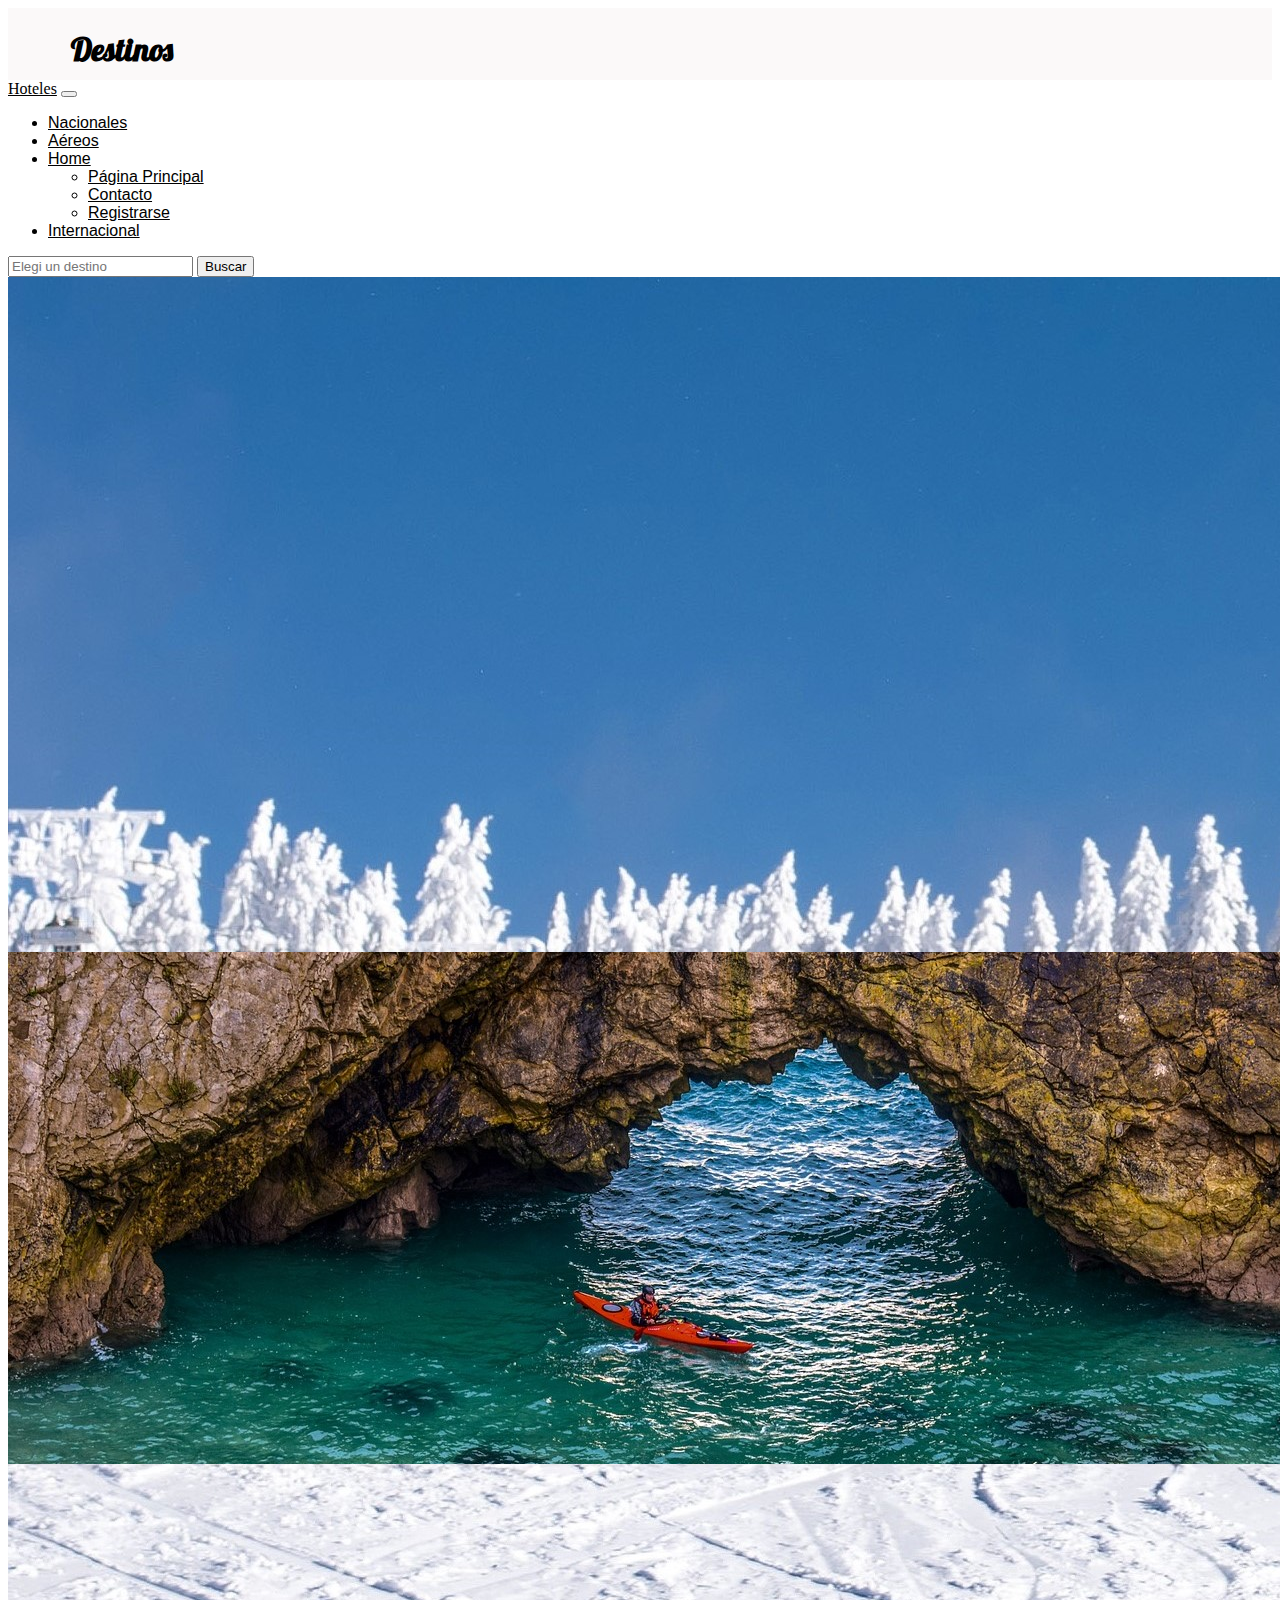
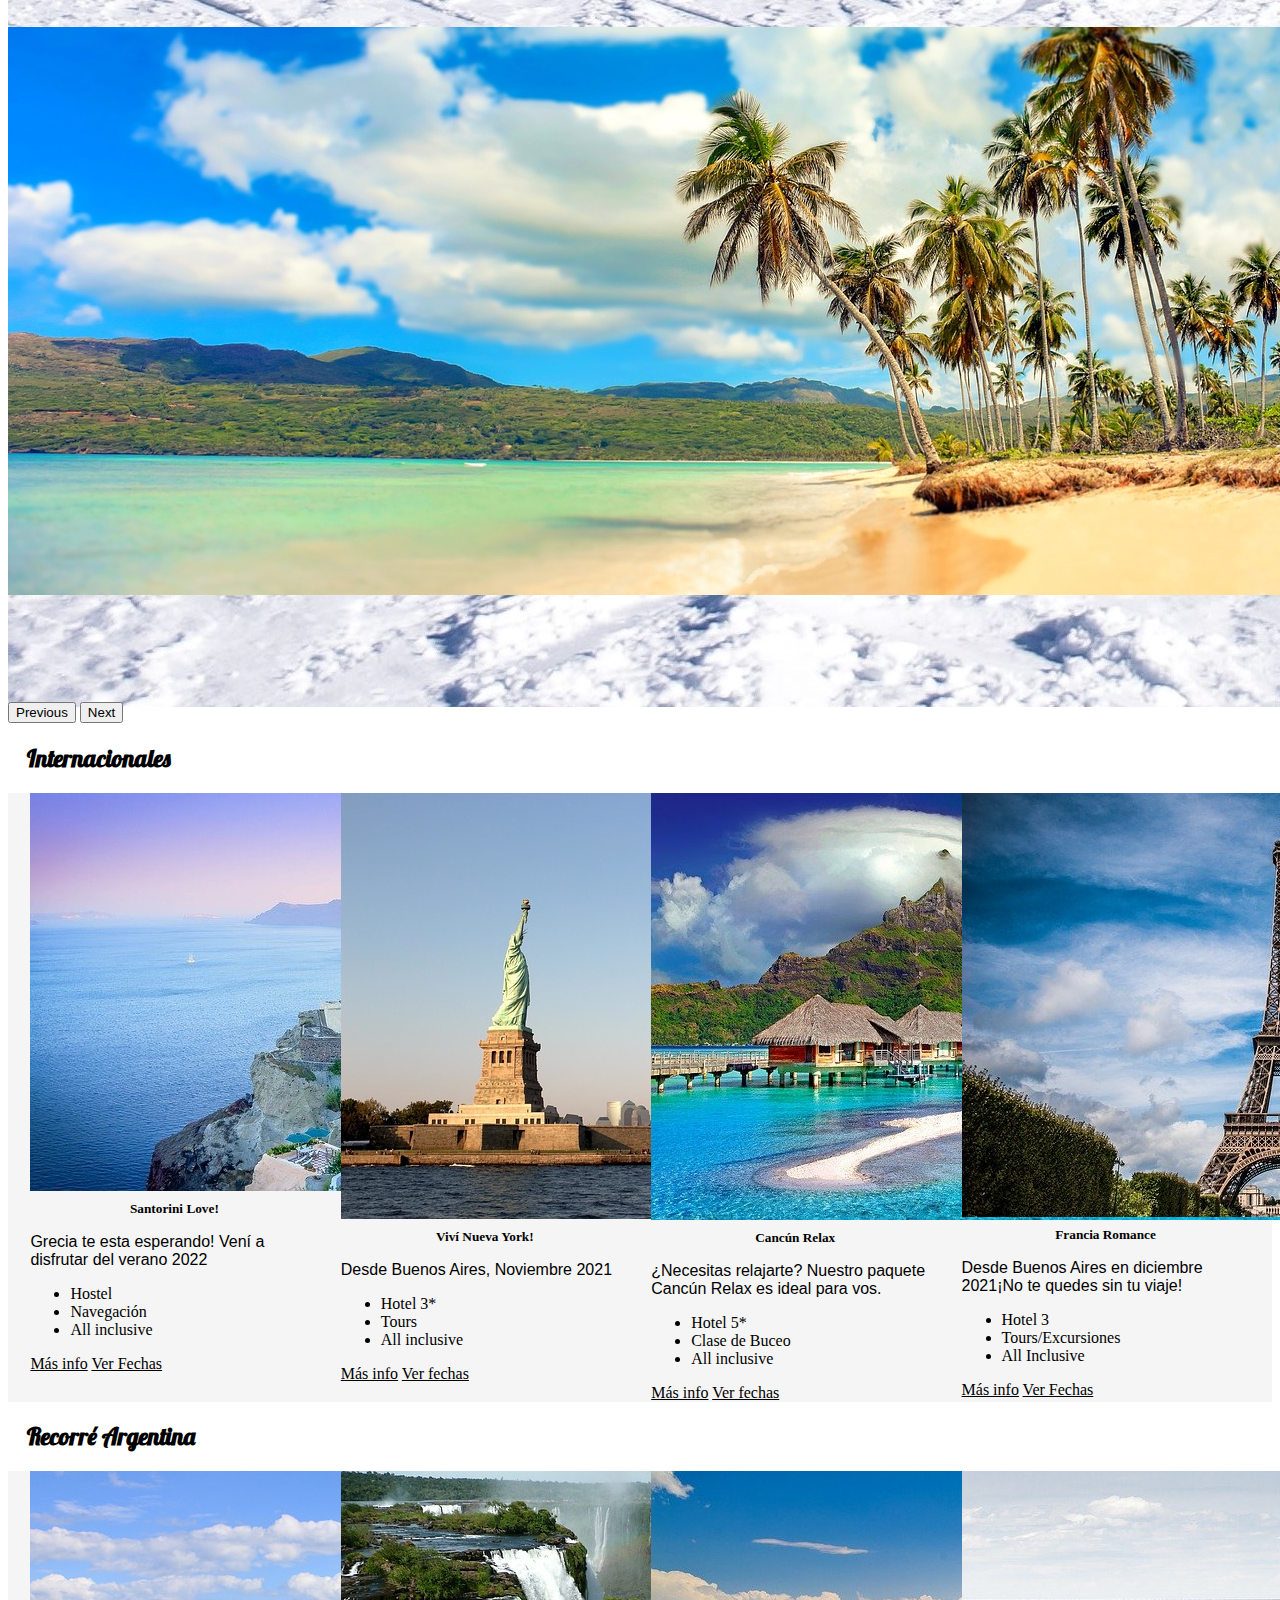
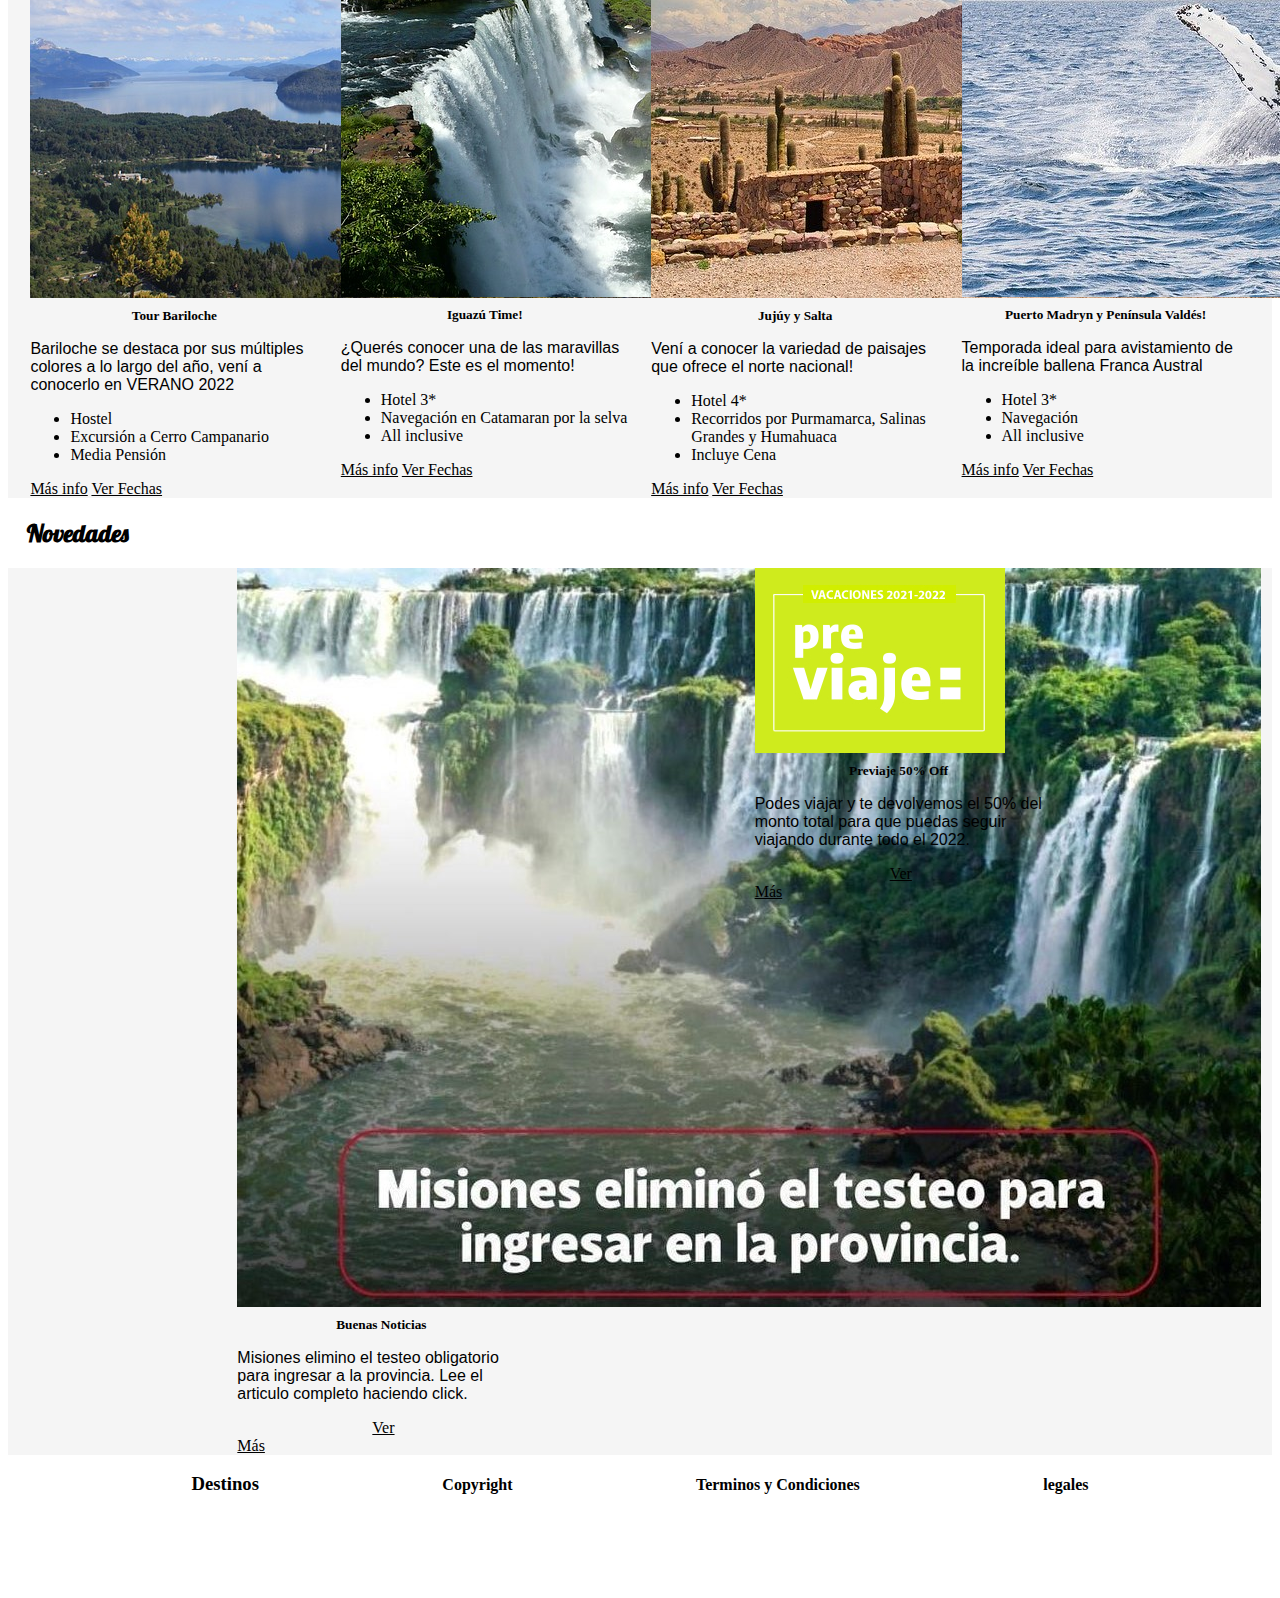
==== index.html @ dcf90d03 "subo el proyecto" ====
<!DOCTYPE html>
<html lang="en">
<head>
    <meta charset="UTF-8">
    <meta http-equiv="X-UA-Compatible" content="IE=edge">
    <meta name="viewport" content="width=device-width, initial-scale=1.0">
    <link href="https://cdn.jsdelivr.net/npm/bootstrap@5.1.3/dist/css/bootstrap.min.css" rel="stylesheet" integrity="sha384-1BmE4kWBq78iYhFldvKuhfTAU6auU8tT94WrHftjDbrCEXSU1oBoqyl2QvZ6jIW3" crossorigin="anonymous">
    <link rel="preconnect" href="https://fonts.googleapis.com">
    <link rel="preconnect" href="https://fonts.gstatic.com" crossorigin>
    <link href="https://fonts.googleapis.com/css2?family=Lobster&display=swap" rel="stylesheet">
    <link rel="stylesheet" href="style.css">
    

    <title>Destinos</title>
</head>

<body>

    <header>
        <div class="titulo">
          <h1>Destinos</h1>
        </div>
  </header>

    <main>
        <nav class="navbar navbar-expand-lg navbar-light  bg-light">
            <div class="container-fluid">
              <a class="navbar-brand" href="#">Hoteles</a>
              <button class="navbar-toggler" type="button" data-bs-toggle="collapse" data-bs-target="#navbarSupportedContent" aria-controls="navbarSupportedContent" aria-expanded="false" aria-label="Toggle navigation">
            <span class="navbar-toggler-icon"></span>
              </button>
              <div class="collapse navbar-collapse" id="navbarSupportedContent">
                <ul class="navbar-nav me-auto mb-2 mb-lg-0">
                  <li class="nav-item">
                    <a class="nav-link active" aria-current="page" href="#nacionales">Nacionales</a>
                  </li>
                  <li class="nav-item">
                    <a class="nav-link" href="#internacional">Aéreos</a>
                  </li>
                  <li class="nav-item dropdown">
                    <a class="nav-link dropdown-toggle" href="#" id="navbarDropdown" role="button" data-bs-toggle="dropdown" aria-expanded="false">
                      Home
                    </a>
                    <ul class="dropdown-menu" aria-labelledby="navbarDropdown">
                      <li><a class="dropdown-item" href="">Página Principal</a></li>
                      <li><a class="dropdown-item" href="#">Contacto</a></li>
                      
                      <li><a class="dropdown-item" href="#">Registrarse</a></li>
                    </ul>
                  </li>
                  <li class="nav-item">
                    <a class="nav-link" href= "#internacional">Internacional</a>
                  </li>
                </ul>
                <form class="d-flex">
                  <input class="form-control me-2" type="search" placeholder="Elegi un destino" aria-label="Search">
                  <button class="btn btn-outline-success" type="submit">Buscar</button>
                </form>
              </div>
            </div>
        </nav>
        
        
        <div id="carouselExampleControls" class="carousel slide" data-bs-ride="carousel">
            <div class="carousel-inner">
              <div class="carousel-item active">
                <img src="./imagenes/skiing.jpg" class="d-block w-100" alt="skiando">
              </div>
              <div class="carousel-item">
                <img src="imagenes/kayak.jpg" class="d-block w-100" alt="kayak">
              </div>
              <div class="carousel-item">
                <img src="./imagenes/playa.jpg" class="d-block w-100" alt="playa">
              </div>
            </div>
            <button class="carousel-control-prev" type="button" data-bs-target="#carouselExampleControls" data-bs-slide="prev">
              <span class="carousel-control-prev-icon" aria-hidden="true"></span>
              <span class="visually-hidden">Previous</span>
            </button>
            <button class="carousel-control-next" type="button" data-bs-target="#carouselExampleControls" data-bs-slide="next">
              <span class="carousel-control-next-icon" aria-hidden="true"></span>
              <span class="visually-hidden">Next</span>
            </button>
          </div>
                 
          </main>
      
<div class="titulo-section-internacionales">
          <h2>Internacionales</h2>
</div>

<section id= "internacional" class= "internacionales">
        
    <div class="card" style="width: 18rem;">
            <img src="./imagenes/grecia.jpg" class="card-img-top" alt="Grecia">
            <div class="card-body">
                <h5 class="card-title">Santorini Love!</h5>
                <p class="card-text">
                  Grecia te esta esperando! Vení a disfrutar del verano 2022
                </p>
            </div>
            <ul class="list-group list-group-flush">
              <li class="list-group-item">Hostel</li>
              <li class="list-group-item">Navegación</li>
              <li class="list-group-item">All inclusive</li>
            </ul>
            <div class="card-body">
              <a href="#" class="card-link">Más info</a>
              <a href="#" class="card-link">Ver Fechas</a>
            </div>
    </div>

    <div class="card" style="width: 18rem;">
            <img src="./imagenes/estatua-libertad.jpg" class="card-img-top" alt="Estatua de la libertad">
            <div class="card-body">
              <h5 class="card-title">Viví Nueva York!</h5>
              <p class="card-text">Desde Buenos Aires, Noviembre 2021</p>
            </div>
            <ul class="list-group list-group-flush">
              <li class="list-group-item">Hotel 3*</li>
              <li class="list-group-item">Tours</li>
              <li class="list-group-item">All inclusive</li>
            </ul>
            <div class="card-body">
              <a href="#" class="card-link">Más info</a>
              <a href="#" class="card-link">Ver fechas</a>
            </div>
    </div>

    <div class="card" style="width: 18rem;">
            <img src="./imagenes/cancun.jpg" class="card-img-top" alt="cancun">
            <div class="card-body">
              <h5 class="card-title">Cancún Relax</h5>
              <p class="card-text">
                  ¿Necesitas relajarte? Nuestro paquete Cancún Relax es ideal para vos.
              </p>
            </div>
            <ul class="list-group list-group-flush">
              <li class="list-group-item">Hotel 5*</li>
              <li class="list-group-item">Clase de Buceo</li>
              <li class="list-group-item">All inclusive</li>
            </ul>
            <div class="card-body">
              <a href="#" class="card-link">Más info</a>
              <a href="#" class="card-link">Ver fechas</a>
            </div>
    </div>
        
    <div class="card" style="width: 18rem;">
            <img src="./imagenes/eiffel-tower.jpg" class="card-img-top" alt="torre Eiffel">
            <div class="card-body">
              <h5 class="card-title">Francia Romance</h5>
              <p class="card-text">Desde Buenos Aires en diciembre 2021¡No te quedes sin tu viaje!
              </p>
            </div>
            <ul class="list-group list-group-flush">
              <li class="list-group-item">Hotel 3 </li>
              <li class="list-group-item">Tours/Excursiones</li>
              <li class="list-group-item">All Inclusive</li>
            </ul>
            <div class="card-body">
              <a href="#" class="card-link">Más info</a>
              <a href="#" class="card-link">Ver Fechas</a>
            </div>
    </div>

</section>
    
<div class= "titulo-section-argentina">
        <h2>Recorré Argentina</h2>
</div>

<section id= "nacionales" class="argentina">

    <div class="card" style="width: 18rem;">
        <img src="./imagenes/bariloche2.jpg" class="card-img-top" alt="Bariloche">
        <div class="card-body">
          <h5 class="card-title">Tour Bariloche</h5>
          <p class="card-text">Bariloche se destaca por sus múltiples colores a lo largo del año, vení a conocerlo en VERANO 2022</p>
        </div>
        <ul class="list-group list-group-flush">
          <li class="list-group-item">Hostel </li>
          <li class="list-group-item">Excursión a Cerro Campanario</li>
          <li class="list-group-item">Media Pensión</li>
        </ul>
        <div class="card-body">
          <a href="#" class="card-link">Más info</a>
          <a href="#" class="card-link">Ver Fechas</a>
        </div>
      </div>

      <div class="card" style="width: 18rem;">
        <img src="./imagenes/iguazu.jpg" class="card-img-top" alt="iguazu">
        <div class="card-body">
          <h5 class="card-title">Iguazú Time!</h5>
          <p class="card-text">¿Querés conocer una de las maravillas del mundo? Este es el momento!</p>
        </div>
        <ul class="list-group list-group-flush">
          <li class="list-group-item">Hotel 3* </li>
          <li class="list-group-item">Navegación en Catamaran por la selva</li>
          <li class="list-group-item">All inclusive</li>
        </ul>
        <div class="card-body">
          <a href="#" class="card-link">Más info</a>
          <a href="#" class="card-link">Ver Fechas</a>
        </div>
      </div>

      <div class="card" style="width: 18rem;">
        <img src="./imagenes/norte.jpg" class="card-img-top" alt="norte">
        <div class="card-body">
          <h5 class="card-title">Jujúy y Salta</h5>
          <p class="card-text">Vení a conocer la variedad de paisajes que ofrece el norte nacional! </p>
        </div>
        <ul class="list-group list-group-flush">
          <li class="list-group-item">Hotel 4*</li>
          <li class="list-group-item">Recorridos por Purmamarca, Salinas Grandes y Humahuaca</li>
          <li class="list-group-item">Incluye Cena</li>
        </ul>
        <div class="card-body">
          <a href="#" class="card-link">Más info</a>
          <a href="#" class="card-link">Ver Fechas</a>
        </div>
      </div>

      <div class="card" style="width: 18rem;">
        <img src="./imagenes/ballena2.jpg" class="card-img-top" alt="ballena">
        <div class="card-body">
          <h5 class="card-title">Puerto Madryn y Península Valdés!</h5>
          <p class="card-text">Temporada ideal para avistamiento de la increíble ballena Franca Austral</p>
        </div>
        <ul class="list-group list-group-flush">
          <li class="list-group-item">Hotel 3*</li>
          <li class="list-group-item">Navegación</li>
          <li class="list-group-item">All inclusive</li>
        </ul>
        <div class="card-body">
          <a href="#" class="card-link">Más info</a>
          <a href="#" class="card-link">Ver Fechas</a>
        </div>
      </div>

</section>
    
    
<div class="titulo-novedades">
    <h2>Novedades</h2>
</div>

<section class="sector-informativo">
    
        <article class="PCR-misiones">
            <div class="card" style="width: 18rem;">
                <img src="./imagenes/PCRmisiones2.jpeg" class="card-img-top" alt="PCRmisiones">
                <div class="card-body">
                  <h5 class="card-title">Buenas Noticias</h5>
                  <p class="card-text">Misiones elimino el testeo obligatorio para ingresar a la provincia. Lee el articulo completo haciendo click.</p>
                  <a href="https://viajerosacataratas.com/informacion/requisitos-para-ingresar-a-misiones/" class="card-link-novedades">Ver Más</a>
                  </div>
              </div>
        </article>

        <article class= "previaje">
            <div class="card" style="width: 18rem;">
                <img src="./imagenes/logo-previaje.jpg" class="card-img-top" alt="previaje">
                <div class="card-body">
                  <h5 class="card-title">Previaje 50% Off</h5>
                  <p class="card-text">Podes viajar y te devolvemos el 50% del monto total para que puedas seguir viajando durante todo el 2022.</p>
    
                  <a href="https://www.argentina.gob.ar/turismoydeportes/previaje" class="card-link-novedades">Ver Más</a>
                 
                </div>
              </div>
        </article>
</section>

    
    
    
    <footer>
        <div>
            <h3>Destinos</h3>
            <h4>Copyright</h3>
            <h4>Terminos y Condiciones</h3>
            <h4>legales</h4>
        
        </div>
    </footer>


    <script src="https://cdn.jsdelivr.net/npm/@popperjs/core@2.10.2/dist/umd/popper.min.js" integrity="sha384-7+zCNj/IqJ95wo16oMtfsKbZ9ccEh31eOz1HGyDuCQ6wgnyJNSYdrPa03rtR1zdB" crossorigin="anonymous"></script>
    <script src="https://cdn.jsdelivr.net/npm/bootstrap@5.1.3/dist/js/bootstrap.min.js" integrity="sha384-QJHtvGhmr9XOIpI6YVutG+2QOK9T+ZnN4kzFN1RtK3zEFEIsxhlmWl5/YESvpZ13" crossorigin="anonymous"></script>

</body>
</html>
---- style.css ----
header {
  background-color: rgb(251, 249, 249);
  width: 100%;
  height: 8vh;
  margin-top: 0%;
  position: sticky;
  display: flex;
}

.titulo {
  color: black;
  margin-left: 5%;
  font-family: "Lobster", cursive;
}

.nav-item {
  font-family: Verdana, Geneva, Tahoma, sans-serif;
}

.nav-link {
  color: black;
}

a {
  color: black;
}

.container-fluid {
  background-color: white;
}
.carousel-item {
  width: 100%;
  display: absolute;
  height: 75vh;
  margin-top: 0vh;
}

.titulo-section-internacionales {
  margin: 1.5%;
  font-family: "Lobster", cursive;
}

.internacionales {
  background-color: rgb(245, 245, 245);
  display: flex;
  flex-wrap: wrap;
  justify-content: space-evenly;
}

.card-title {
  margin: 2%;
  text-align: center;
}
.card-text {
  font-family: "Segoe UI", Tahoma, Geneva, Verdana, sans-serif;
}

.titulo-section-argentina {
  margin: 1.5%;
  font-family: "Lobster", cursive;
}

.argentina {
  background-color: rgb(245, 245, 245);
  display: flex;
  flex-wrap: wrap;
  justify-content: space-evenly;
}

.sector-informativo {
  background-color: rgb(245, 245, 245);
  display: flex;
  flex-wrap: wrap;
  justify-content: space-evenly;
}

.titulo-novedades {
  margin: 1.5%;
  font-family: "Lobster", cursive;
}
.card-link-novedades {
  margin: 15vh;
}

footer {
  background-color: white;
  width: 100%;
  height: 15vh;
}

footer div {
  display: flex;
  justify-content: space-evenly;
}
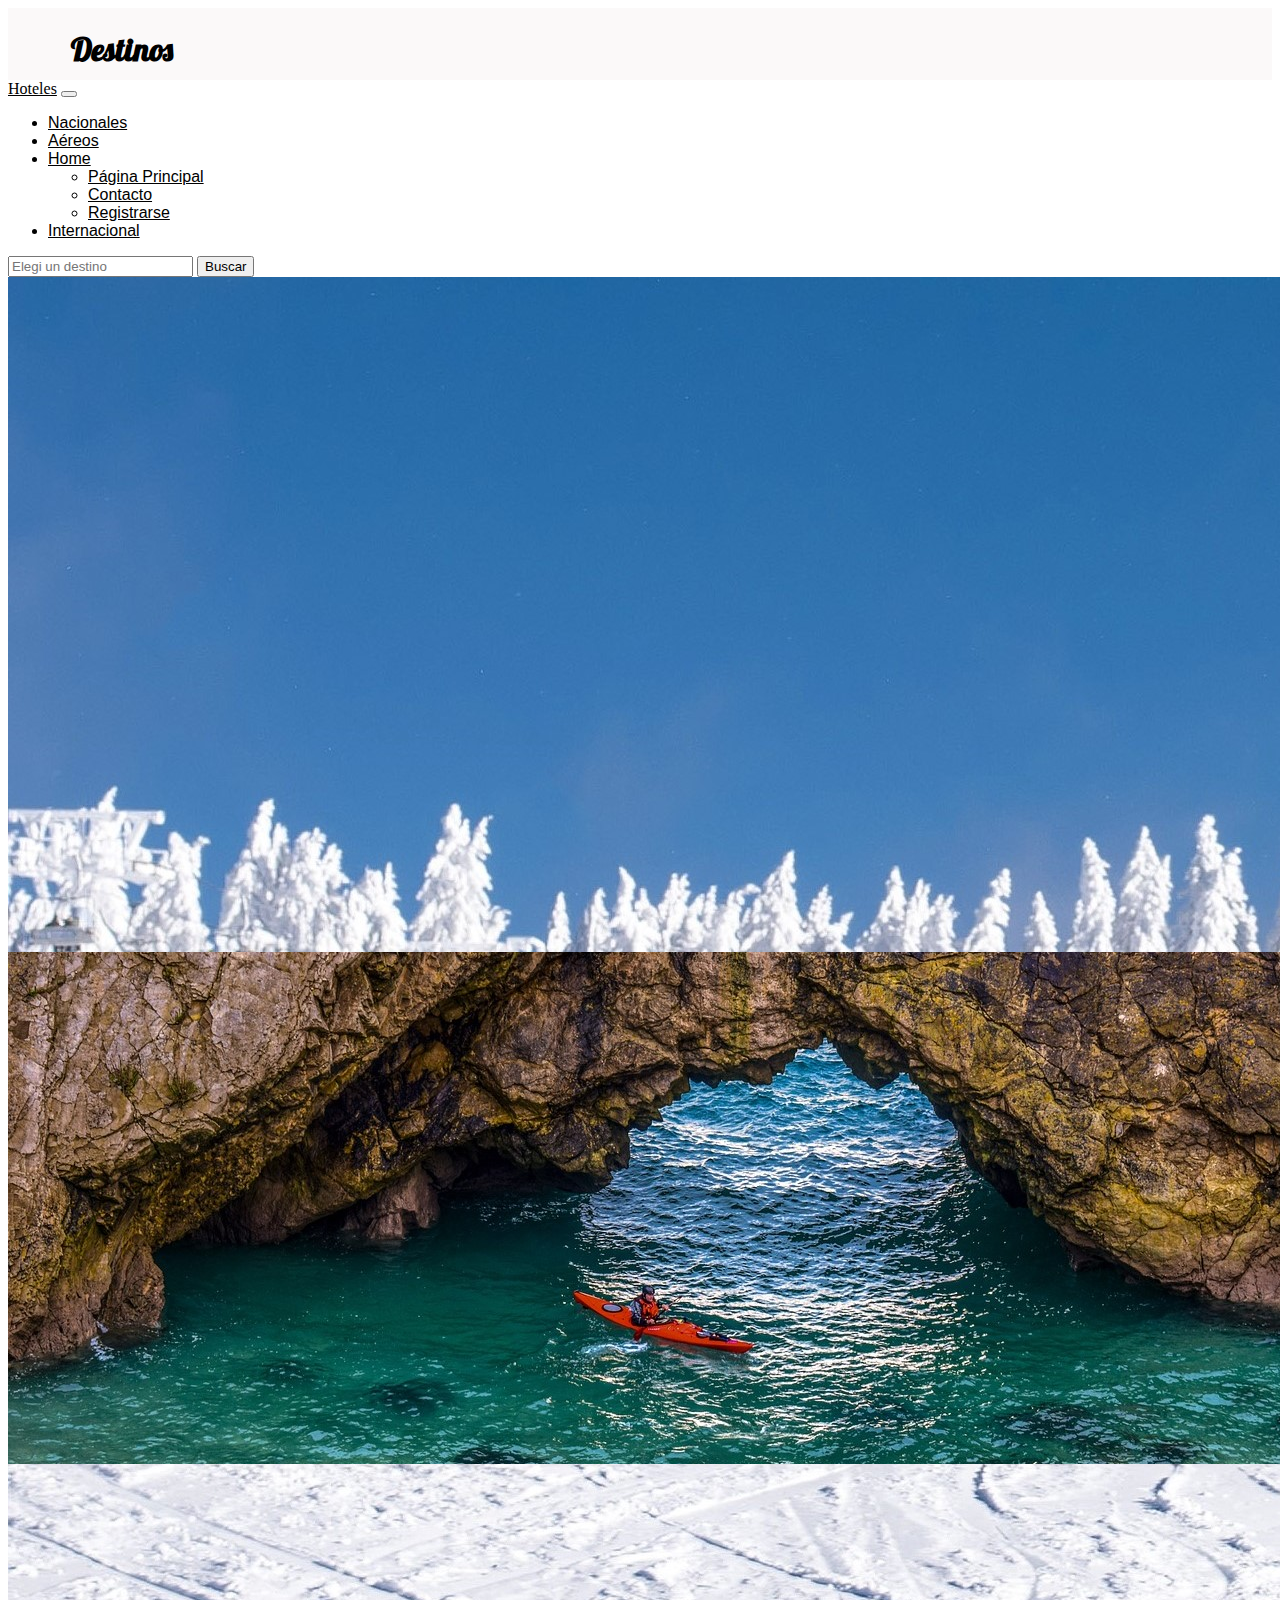
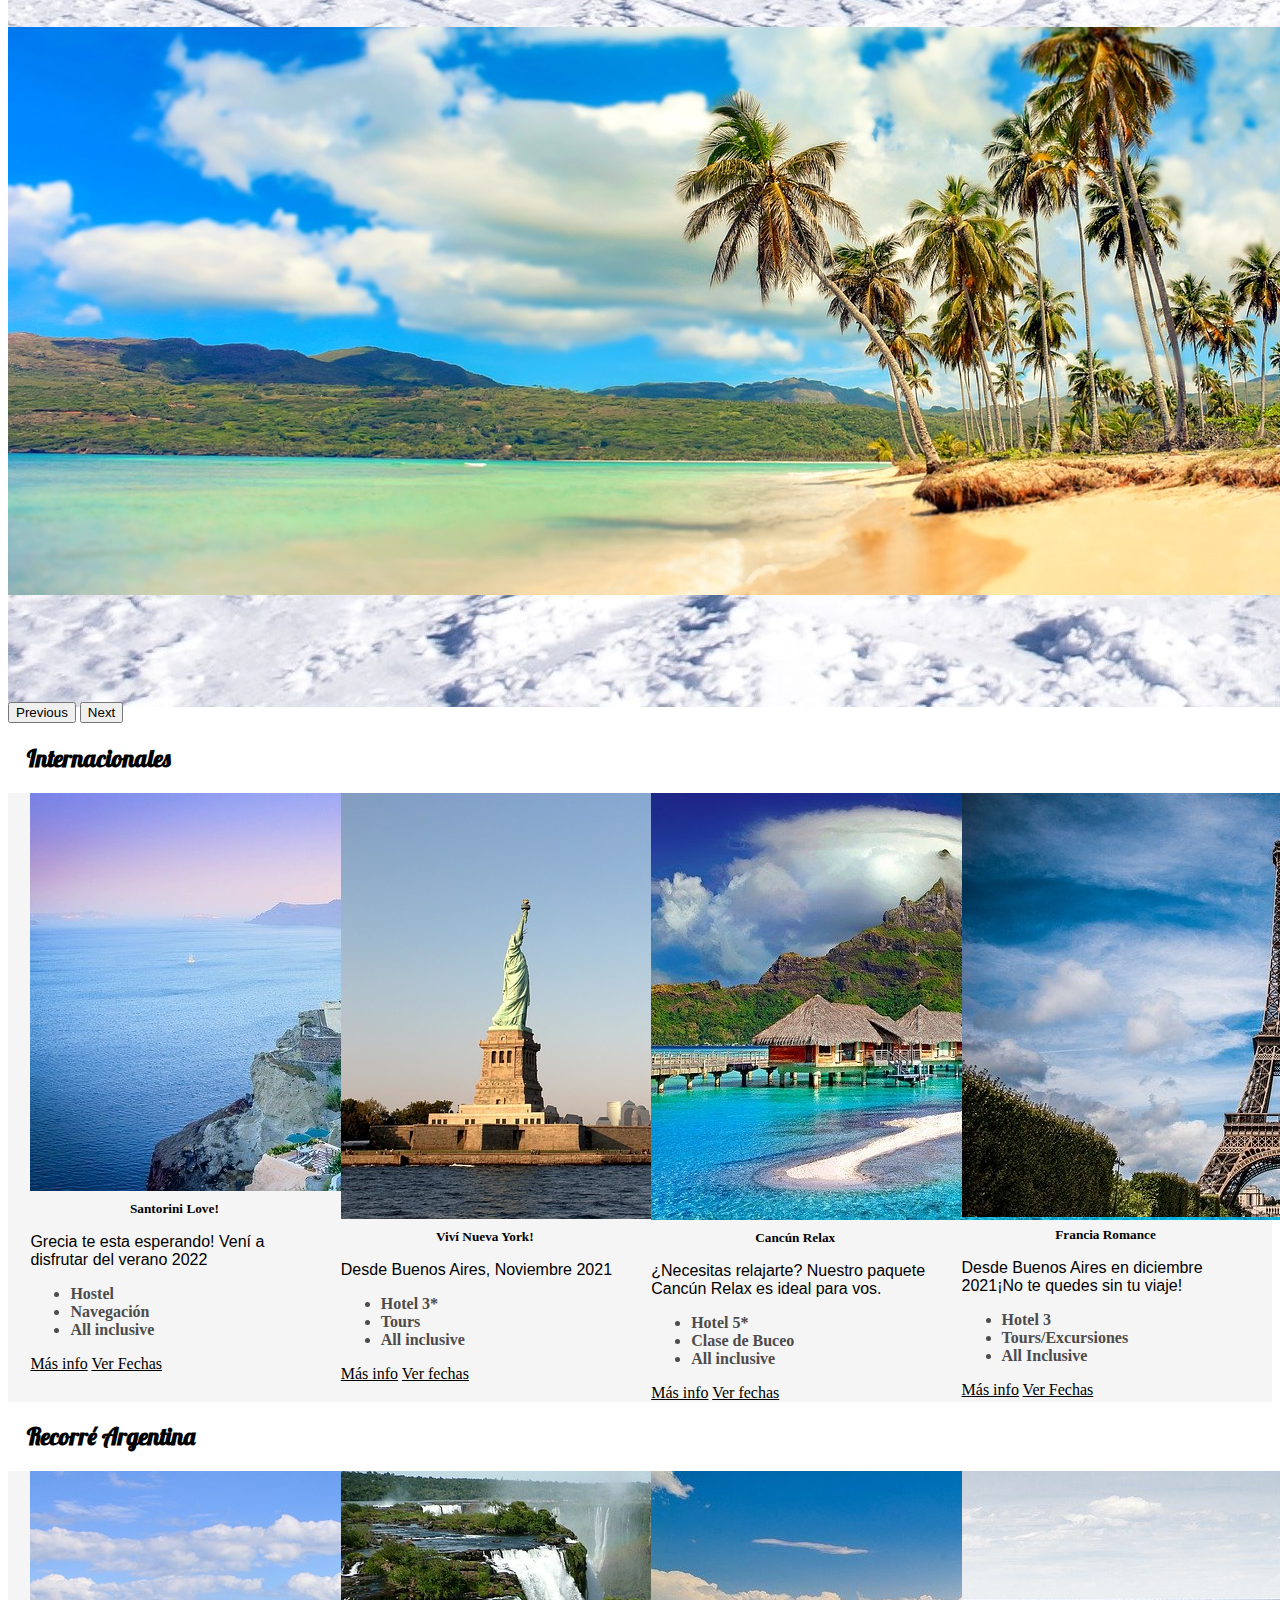
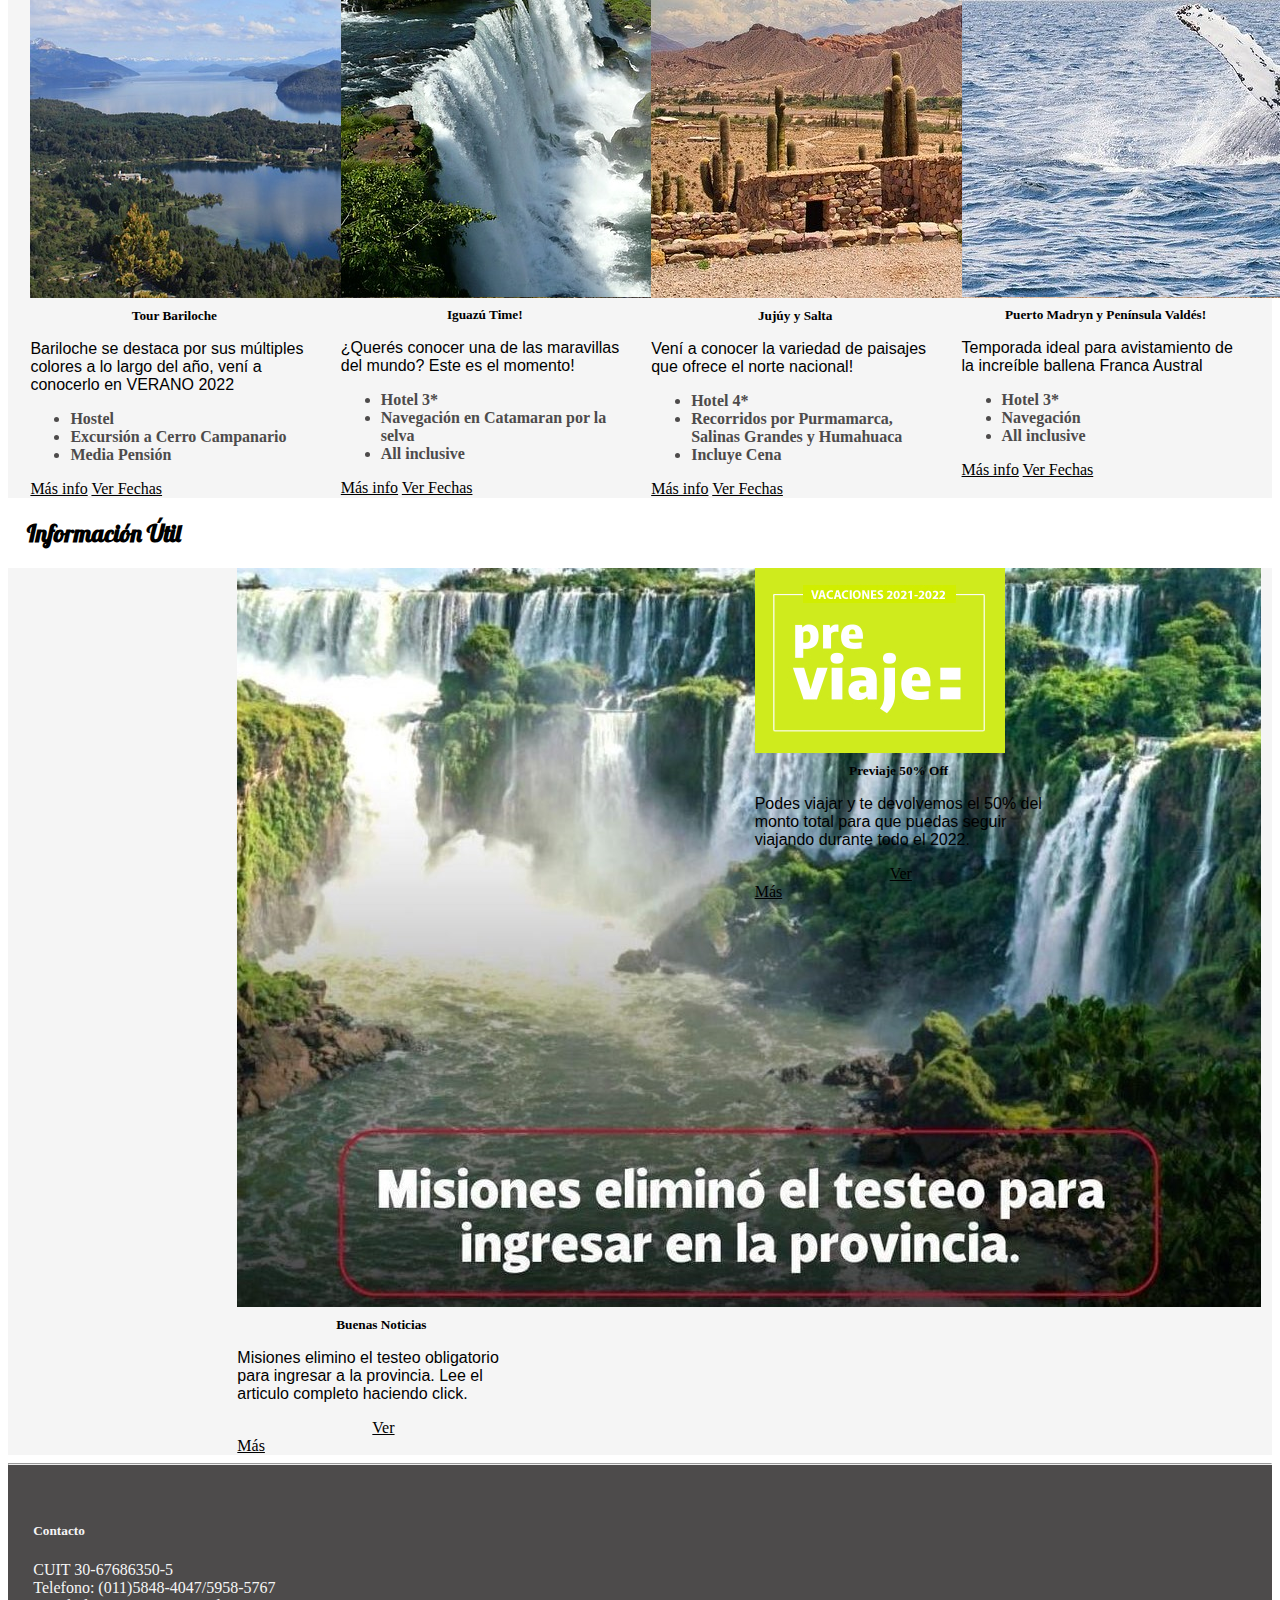
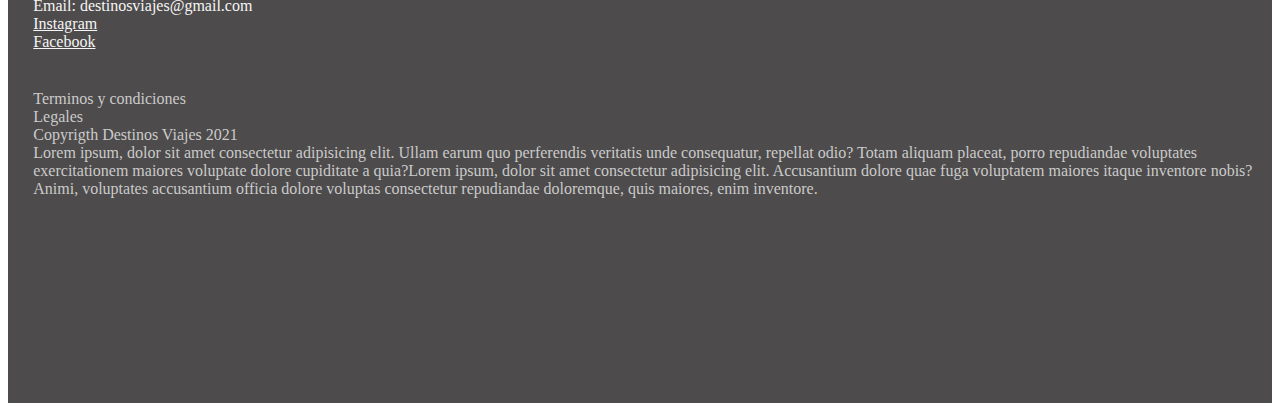
==== commit 0c599867: "agregue el footer y registrarse" ====
--- a/index.html
+++ b/index.html
@@ -9,6 +9,7 @@
     <link rel="preconnect" href="https://fonts.gstatic.com" crossorigin>
     <link href="https://fonts.googleapis.com/css2?family=Lobster&display=swap" rel="stylesheet">
     <link rel="stylesheet" href="style.css">
+    
     
 
     <title>Destinos</title>
@@ -45,7 +46,7 @@
                       <li><a class="dropdown-item" href="">Página Principal</a></li>
                       <li><a class="dropdown-item" href="#">Contacto</a></li>
                       
-                      <li><a class="dropdown-item" href="#">Registrarse</a></li>
+                      <li><a class="dropdown-item" href="registrarse.html">Registrarse</a></li>
                     </ul>
                   </li>
                   <li class="nav-item">
@@ -244,7 +245,7 @@
     
     
 <div class="titulo-novedades">
-    <h2>Novedades</h2>
+    <h2>Información Útil</h2>
 </div>
 
 <section class="sector-informativo">
@@ -272,20 +273,40 @@
                 </div>
               </div>
         </article>
+        
+
+        </div>
 </section>
 
     
     
     
-    <footer>
-        <div>
-            <h3>Destinos</h3>
-            <h4>Copyright</h3>
-            <h4>Terminos y Condiciones</h3>
-            <h4>legales</h4>
-        
-        </div>
-    </footer>
+<footer>
+      <div>
+      
+         <div class="contacto">
+             <h5>Contacto</h5>
+                <p>CUIT 30-67686350-5 <p>
+                <p>Telefono: (011)5848-4047/5958-5767 <p>
+                <p>Email: destinosviajes@gmail.com </p>
+                <p>
+                  <a href="https://www.instagram.com/" class="redes-sociales">Instagram</a>
+                </p>
+                <p>
+                  <a href="https://es-es.facebook.com/" class="redes-sociales">Facebook</a>
+                </p>       
+          </div>
+
+          <div class="legales">
+              <p>  Terminos y condiciones</p>
+              <p>Legales</p>
+              <p>Copyrigth Destinos Viajes 2021</p>
+              <p>Lorem ipsum, dolor sit amet consectetur adipisicing elit. Ullam earum quo perferendis veritatis unde consequatur, repellat odio? Totam aliquam placeat, porro repudiandae voluptates exercitationem maiores voluptate dolore cupiditate a quia?Lorem ipsum, dolor sit amet consectetur adipisicing elit. Accusantium dolore quae fuga voluptatem maiores itaque inventore nobis? Animi, voluptates accusantium officia dolore voluptas consectetur repudiandae doloremque, quis maiores, enim inventore.</p>
+          </div>
+        
+      </div>
+      <hr>
+</footer>
 
 
     <script src="https://cdn.jsdelivr.net/npm/@popperjs/core@2.10.2/dist/umd/popper.min.js" integrity="sha384-7+zCNj/IqJ95wo16oMtfsKbZ9ccEh31eOz1HGyDuCQ6wgnyJNSYdrPa03rtR1zdB" crossorigin="anonymous"></script>
--- a/style.css
+++ b/style.css
@@ -82,13 +82,63 @@
   margin: 15vh;
 }
 
-footer {
-  background-color: white;
-  width: 100%;
-  height: 15vh;
+.list-group-item {
+  font-weight: bold;
+  color: rgb(77, 75, 75);
 }
 
-footer div {
-  display: flex;
-  justify-content: space-evenly;
+footer {
+  position: relative;
+  background-color: rgb(77, 75, 75);
+  width: 100%;
+  height: 60vh;
 }
+
+li {
+  text-decoration: none;
+}
+
+.contacto {
+  position: absolute;
+  color: whitesmoke;
+  margin-left: 2%;
+  margin-top: 3%;
+
+  background-color: rgb(77, 75, 75);
+}
+
+.redes-sociales {
+  color: whitesmoke;
+}
+
+.contacto p {
+  margin: 0%;
+}
+
+.legales {
+  color: rgb(202, 202, 202);
+  position: absolute;
+  margin-left: 2%;
+  margin-top: 18%;
+}
+.legales p {
+  margin: 0%;
+}
+
+@media (max-width: 420px) {
+  footer {
+    height: 85vh;
+  }
+  .legales {
+    margin-top: 50%;
+  }
+}
+
+@media (max-width: 720px) {
+  footer {
+    height: 90vh;
+  }
+  .legales {
+    margin-top: 30%;
+  }
+}
